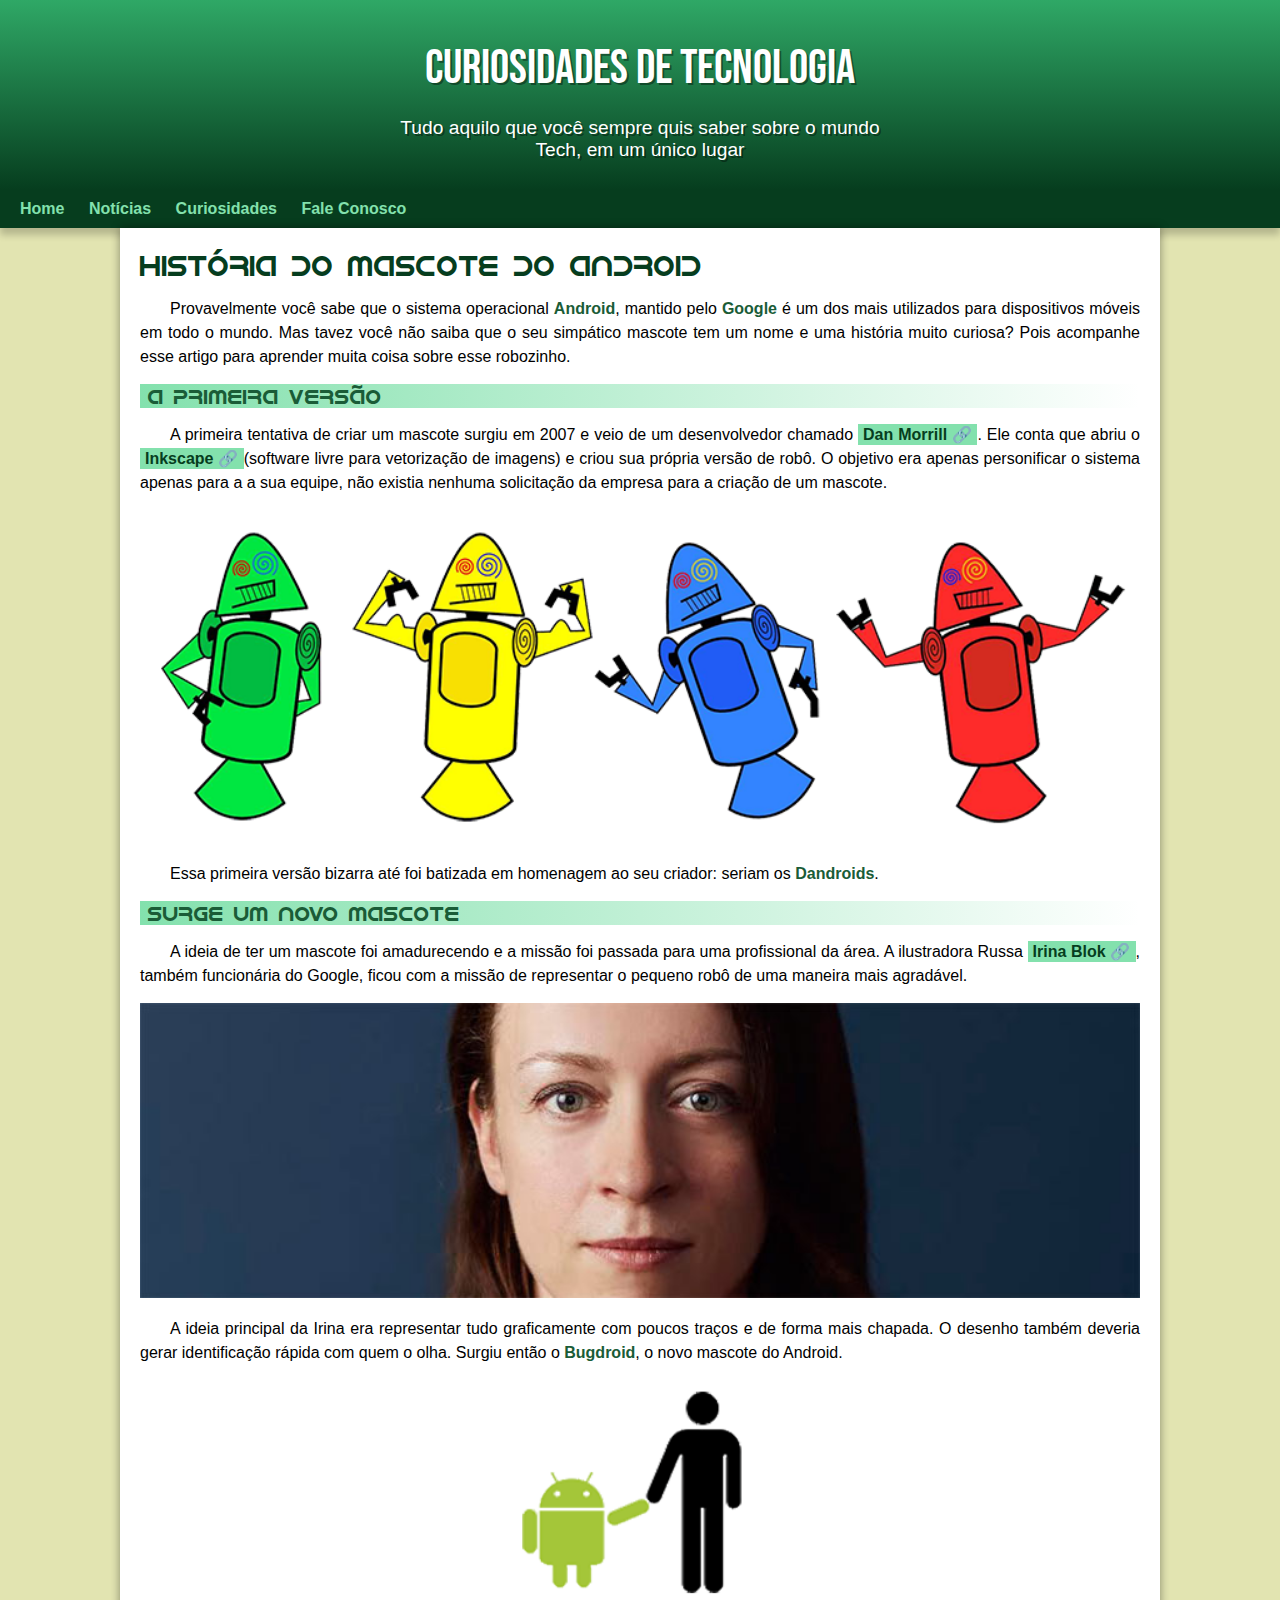
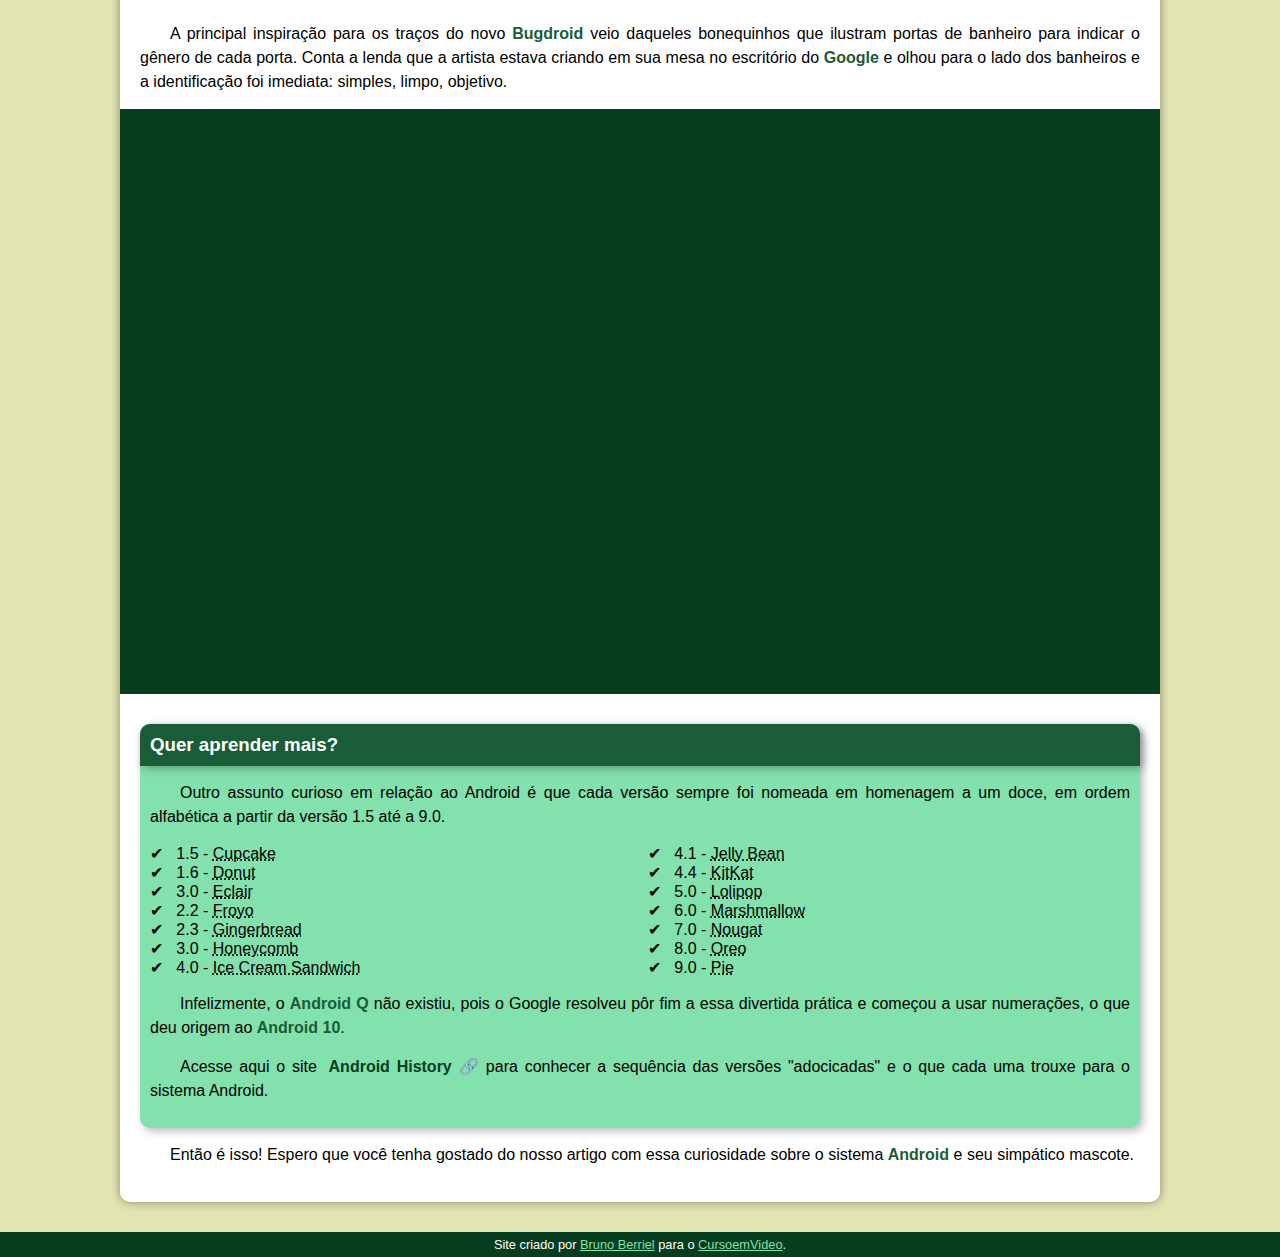
==== index.html @ 5ef76c6f "novo site" ====
<!DOCTYPE html>
<html lang="pt-br">
<head>
    <meta charset="UTF-8">
    <meta http-equiv="X-UA-Compatible" content="IE=edge">
    <meta name="viewport" content="width=device-width, initial-scale=1.0">
    <link rel="shortcut icon" href="imagens/favicon.ico" type="image/x-icon">
    <link rel="stylesheet" href="estilo/style.css">
    <title>História do Android</title>
</head>
<body>
    <header>
        <h1>Curiosidades de Tecnologia</h1>
        <p>Tudo aquilo que você sempre quis saber sobre o mundo Tech, em um único lugar</p>
    </header>
    <nav>
        <a href="#">Home</a>
        <a href="#">Notícias</a>
        <a href="#">Curiosidades</a>
        <a href="#">Fale Conosco</a>
    </nav>
    <main>
        <article>
            <h1>História do Mascote do Android</h1>

            <p>Provavelmente você sabe que o sistema operacional <strong>Android</strong>, mantido pelo <strong>Google</strong> é um dos mais utilizados para dispositivos móveis em todo o mundo. Mas tavez você não saiba que o seu simpático mascote tem um nome e uma história muito curiosa? Pois acompanhe esse artigo para aprender muita coisa sobre esse robozinho.</p>

            <h2>A primeira versão</h2>

            <p>A primeira tentativa de criar um mascote surgiu em 2007 e veio de um desenvolvedor chamado <a href="https://androidcommunity.com/dan-morrill-shows-us-the-android-mascot-that-almost-was-20130103/" class="externo">Dan Morrill</a>. Ele conta que abriu o <a href="https://inkscape.org/pt-br/" target="_blank" rel="external" class="externo">Inkscape</a>(software livre para vetorização de imagens) e criou sua própria versão de robô. O objetivo era apenas personificar o sistema apenas para a a sua equipe, não existia nenhuma solicitação da empresa para a criação de um mascote.</p>

            <picture>
                <source media="(max-width: 670px)" srcset="imagens/dan-droids-pq.png">
                <img src="imagens/dan-droids.png" alt="Primeiro mascote do Android">
            </picture>

            <p>Essa primeira versão bizarra até foi batizada em homenagem ao seu criador: seriam os <strong>Dandroids</strong>.</p>

            <h2>Surge um novo mascote</h2>

            <p>A ideia de ter um mascote foi amadurecendo e a missão foi passada para uma profissional da área. A ilustradora Russa <a href="https://www.irinablok.com/android" target="_blank" rel="external" class="externo">Irina Blok</a>, também funcionária do Google, ficou com a missão de representar o pequeno robô de uma maneira mais agradável.</p>

            <picture>
                <source media="(max-width: 670px)" srcset="imagens/irina-blok-pq.jpg">
                <img src="imagens/irina-blok.jpg" alt="Irina Blok, criadora do Bugdroid">
            </picture>

            <p>A ideia principal da Irina era representar tudo graficamente com poucos traços e de forma mais chapada. O desenho também deveria gerar identificação rápida com quem o olha. Surgiu então o <strong>Bugdroid</strong>, o novo mascote do Android.</p>

            <img src="imagens/bugdroid.png" class="pequena" alt="Bugdroid">

            <p>A principal inspiração para os traços do novo <strong>Bugdroid</strong> veio daqueles bonequinhos que ilustram portas de banheiro para indicar o gênero de cada porta. Conta a lenda que a artista estava criando em sua mesa no escritório do <strong>Google</strong> e olhou para o lado dos banheiros e a identificação foi imediata: simples, limpo, objetivo.</p>

            <div class="video">
                <iframe width="560" height="315" src="https://www.youtube.com/embed/l2UDgpLz20M" title="YouTube video player" frameborder="0" allow="accelerometer; autoplay; clipboard-write; encrypted-media; gyroscope; picture-in-picture" allowfullscreen></iframe>
            </div>
            
            <aside>
                <h3>Quer aprender mais?</h3>
                <p>Outro assunto curioso em relação ao Android é que cada versão sempre foi nomeada em homenagem a um doce, em ordem alfabética a partir da versão 1.5 até a 9.0.</p>
                <ul>
                    <li> 1.5 - <abbr title="Bolo de Copo">Cupcake</abbr></li>
                    <li> 1.6 - <abbr title="Rosquinha">Donut</abbr></li>
                    <li> 3.0 - <abbr title="Bomba">Eclair</abbr></li>
                    <li> 2.2 - <abbr title="Iogurte Congelado">Froyo</abbr></li>
                    <li> 2.3 - <abbr title="Biscoito de Gengibre">Gingerbread</abbr></li>
                    <li> 3.0 - <abbr title="Favo de Mel">Honeycomb</abbr></li>
                    <li> 4.0 - <abbr title="Sanduíche de Sorvete">Ice Cream Sandwich</abbr></li>
                    <li> 4.1 - <abbr title="Jujuba">Jelly Bean</abbr></li>
                    <li> 4.4 - <abbr title="KitKat">KitKat</abbr></li>
                    <li> 5.0 - <abbr title="Pirulito">Lolipop</abbr></li>
                    <li> 6.0 - <abbr title="Marshmallow">Marshmallow</abbr></li>
                    <li> 7.0 - <abbr title="Torrone">Nougat</abbr></li>
                    <li> 8.0 - <abbr title="Oreo">Oreo</abbr></li>
                    <li> 9.0 - <abbr title="Torta">Pie</abbr></li>
                </ul>
                <p>Infelizmente, o <strong>Android Q</strong> não existiu, pois o Google resolveu pôr fim a essa divertida prática e começou a usar numerações, o que deu origem ao <strong>Android 10</strong>.</p>
                <p>Acesse aqui o site <a href="https://www.android.com/intl/en_uk/history/#/donut" target="_blank" rel="external" class="externo">Android History</a>para conhecer a sequência das versões "adocicadas" e o que cada uma trouxe para o sistema Android.</p>
            </aside>          

            <P>Então é isso! Espero que você tenha gostado do nosso artigo com essa curiosidade sobre o sistema <strong>Android</strong> e seu simpático mascote.</P>                           
        </article>
    </main>
    <footer>
        <p>Site criado por <a href="https://brunoberriel.github.io/" target="_blank" rel="external">Bruno Berriel</a> para o <a href="https://www.youtube.com/cursoemvideo" target="_blank" rel="external">CursoemVideo</a>.</p>
    </footer>
</body>
</html>
---- estilo/style.css ----
@charset "UTF-8";

@import url('https://fonts.googleapis.com/css2?family=Bebas+Neue&display=swap');

@font-face {
    font-family: 'Android';
    src: url('../fontes/idroid.otf') format('opentype');
    font-weight: normal;
}

/* cores utilizadas => green lighter to stronger
#c5ebd6
#83e1ad
#3ddc84
#2fa866
#1a5c37
#063d1e
*/

/*referências para todo o documento*/
:root {
    --cor0:#e2e4b1;
    --cor1:#83e1ad;
    --cor2:#3ddc84;
    --cor3:#2fa866;
    --cor4:#1a5c37;
    --cor5:#063d1e;

    --fonte-padrao: Arial, Verdana, Helvetica, sans-serif;
    --fonte-destaque: 'Bebas Neue', cursive;
    --fonte-android: 'Android', cursive;
}

/*configurações globais (zerando parâmentros preestabelecidos)*/ 
* {
    margin: 0px;
    padding: 0px;    
}

body{
    background-color: var(--cor0); /*cor de fundo*/
    font-family: var(--fonte-padrao); 
}

/*adicionando emoji após link externo (lembrar de colocar classe nos links html)*/
a.externo::after {
    content: '\00A0\1F517';
}

header{
    background-image: linear-gradient(to bottom, var(--cor3), var(--cor5)); /*gradiente*/
    min-height: 150px; /*altura mínima do cabeçalho*/
    text-align: center; /*centralizando texto*/
    padding-top: 40px; /*distância topo da tela até h1*/
}

header h1 {
    color: white;
    font-family: var(--fonte-destaque);
    font-size: 3em;
    font-weight: normal;
    margin-bottom: 20px; /*aumentando distância entre h1 e p*/
    text-shadow: 2px 2px 0px rgba(0, 0, 0, 0.400); /*sombra texto*/
}

header p {
    font-family: var(--fonte-padrao);
    font-size: 1.2em;
    color: white;
    max-width: 500px; /*acertando texto com tela menor*/
    padding-right: 10px; /*distância entre limite lateral direito e letra*/
    padding-left: 10px; /*distância entre limite lateral esquerdo e letra*/
    margin: auto; /*deixa texto centralizado*/
    margin-bottom: 30px;
    text-shadow: 2px 2px 0px rgba(0, 0, 0, 0.400);
}

nav {
    background-color: var(--cor5);
    padding: 10px;
    box-shadow: 0px 7px 7px rgba(0, 0, 0, 0.200); /*sombra no bloco*/
}

nav a {
    color: var(--cor1);
    padding: 10px;
    border-radius: 5px;
    text-decoration: none; /*para perder sublinhado*/
    font-weight: bold;
    transition-duration: 0.5s; /*ao passar o mouse por cima, demora 0.5s na transição*/
}

/*hover: quando passa o mouse em cima*/
nav a:hover {
    background-color: var(--cor3);
    color: var(--cor5);
}

main{
    min-width: 300px; /*tamanho ajustavel para celulares*/
    max-width: 1000px; /*maior tamanho tela*/
    margin: auto;
    margin-bottom: 30px; /*setando distância entre main e footer*/
    padding: 20px; /*ajustando limites*/
    background-color: white;
    box-shadow: 0px 0px 10px rgba(0, 0, 0, 0.411); /*colocando sombra*/
    border-bottom-right-radius: 10px; /*arredondando canto direito inferior*/
    border-bottom-left-radius: 10px; /*arredondando canto esquerdo inferior*/
}

main h1 {
    color: var(--cor5);
    font-family: var(--fonte-android);  
    font-weight: normal;  
    font-size: 1.8em;
}

main h2{
    font-family: var(--fonte-android);
    color:var(--cor4);
    font-size: 1.3em;
    font-weight: normal;
    background-image: linear-gradient(to right, var(--cor1), transparent);
    text-indent: 8px;
}

main p {
    margin: 15px 0px; /*ordem top-bottom right-left ... aumenta distância entre parágrafos*/
    text-align: justify;
    text-indent: 30px; /*espaço primeira palavra do parágrafo*/
    line-height: 1.5em; /*espaço entre linhas*/
}

main strong {
    color: var(--cor4);
    font-weight: bold;
}

main a {
    text-decoration: none;
    font-weight: bold;
    color: var(--cor5);
    background-color:var(--cor1);
    padding: 2px 5px;
}

main a:hover {
    text-decoration: underline;
    color:var(--cor4);
}

main img {
    width: 100%; /*ajustando imagens de acordo com o tamanho do main*/
}

main img.pequena {
    max-width: 350px; /*imagem muito grande, ajustando ao main*/
    display: block; /*centralizando imagem com display e margin*/
    margin: auto;
}

/*gambiarra para deixar video centralizado*/
div.video {
    background-color: var(--cor5);
    margin: 0px -20px 30px -20px;
    padding: 20px;
    padding-bottom: 56.5%;
    position: relative;
}

div.video iframe {
    position: absolute;
    top: 5%; /*distância entre topo do video com o limite do fundo*/
    left: 5%; /*distância entre o canto esquerdo do video com o limite do fundo*/
    width: 90%; /*ajustando video em relação ao fundo*/
    height: 90%; /*ajustando video em relação ao fundo*/
}

aside {
    background-color: var(--cor1);
    padding: 10px;
    border-radius: 10px;
    box-shadow: 3px 3px 8px rgba(0, 0, 0, 0.281);
}

aside h3 {
    background-color: var(--cor4);
    color: white;
    padding: 10px;
    margin: -10px -10px 0px -10px; /*sinal de negativo qndo a margem for para fora*/
    border-radius: 10px 10px 0px 0px;
    box-shadow: 3px 3px 8px rgba(0, 0, 0, 0.281);
}

aside ul {
    list-style-type: '\2714\00A0\00A0'; /*substitui a bolinha pelo emoji desejado. 00A0 => espaço entre emoji e entidade*/ /*não é compatível com todo navegador*/
    list-style-position: inside; /*bolinha para o lado de dentro*/
    columns: 2; /*número de colunas desejadas*/

}

footer {
    background-color: var(--cor5);
    color: white;
    text-align: center;
    font-size: 0.8em;
    padding: 5px;
}

footer a {
    text-decoration: underline;
    color:var(--cor1);
}
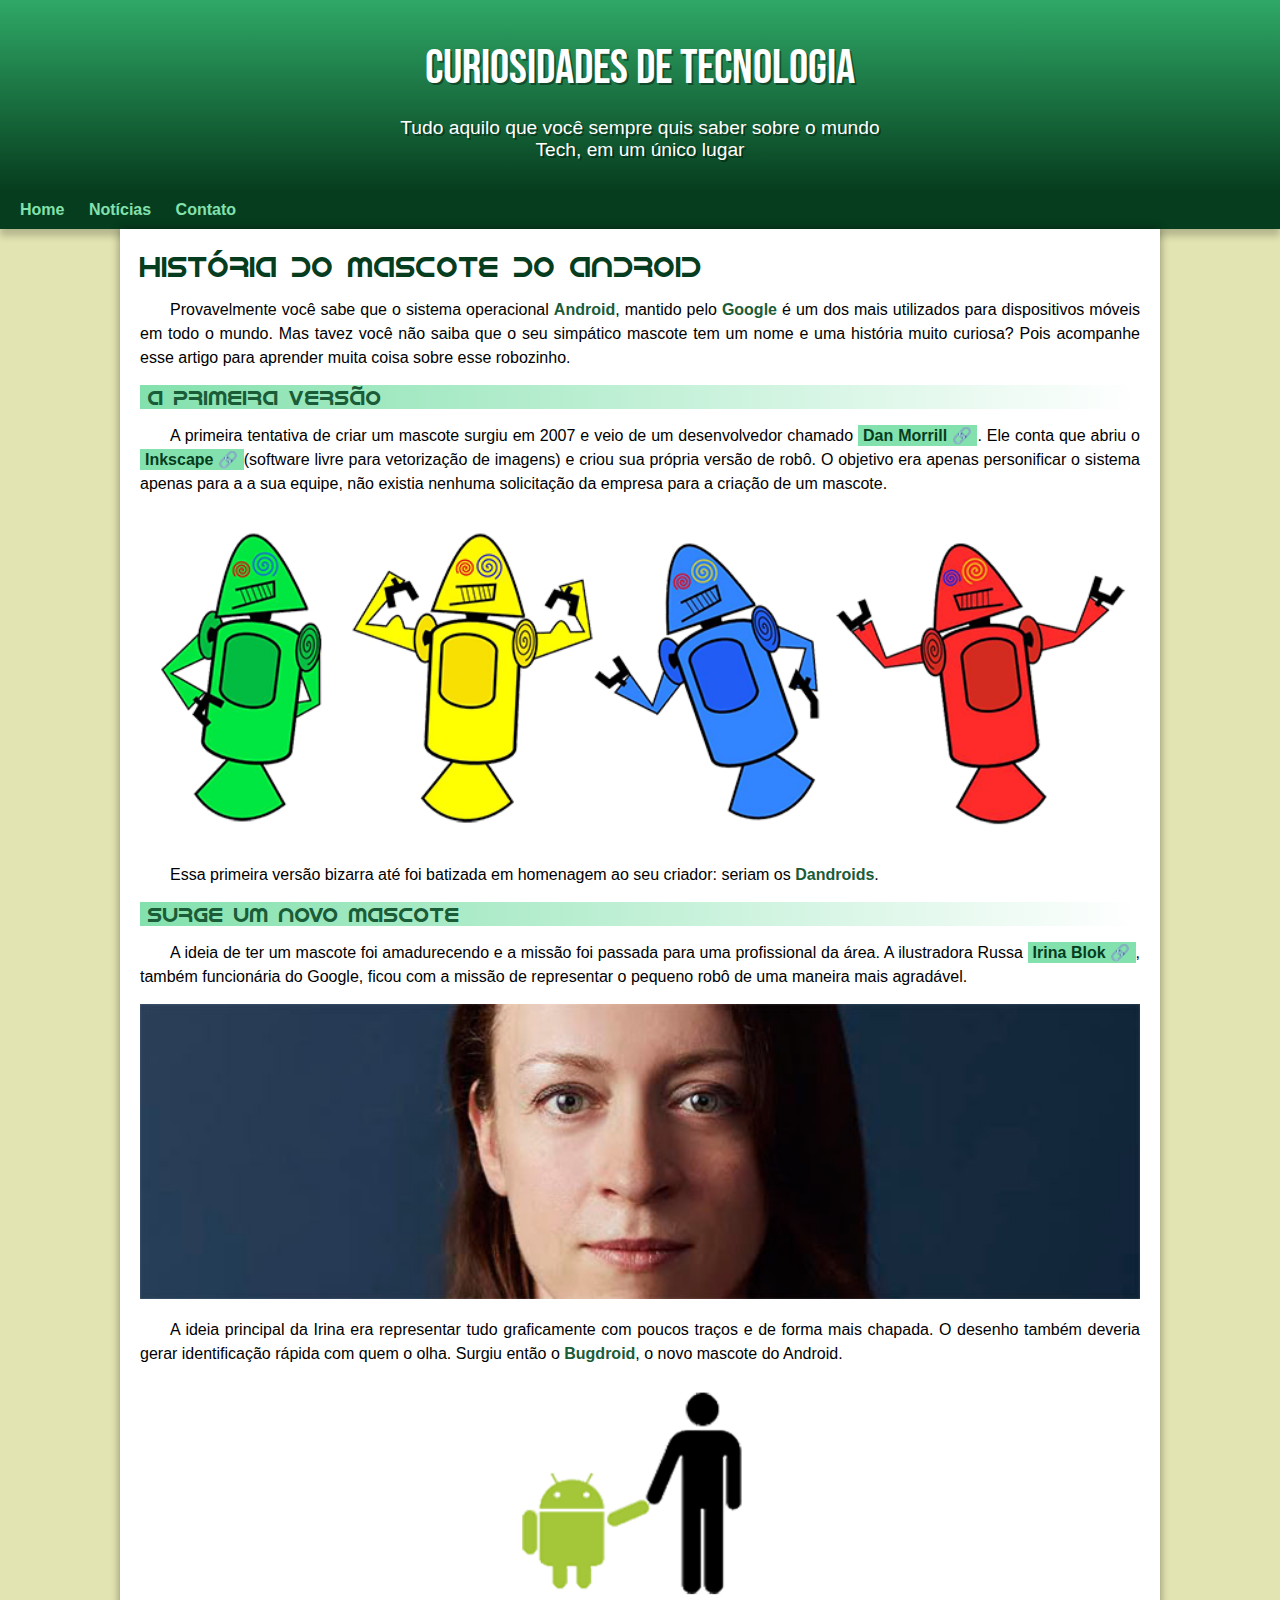
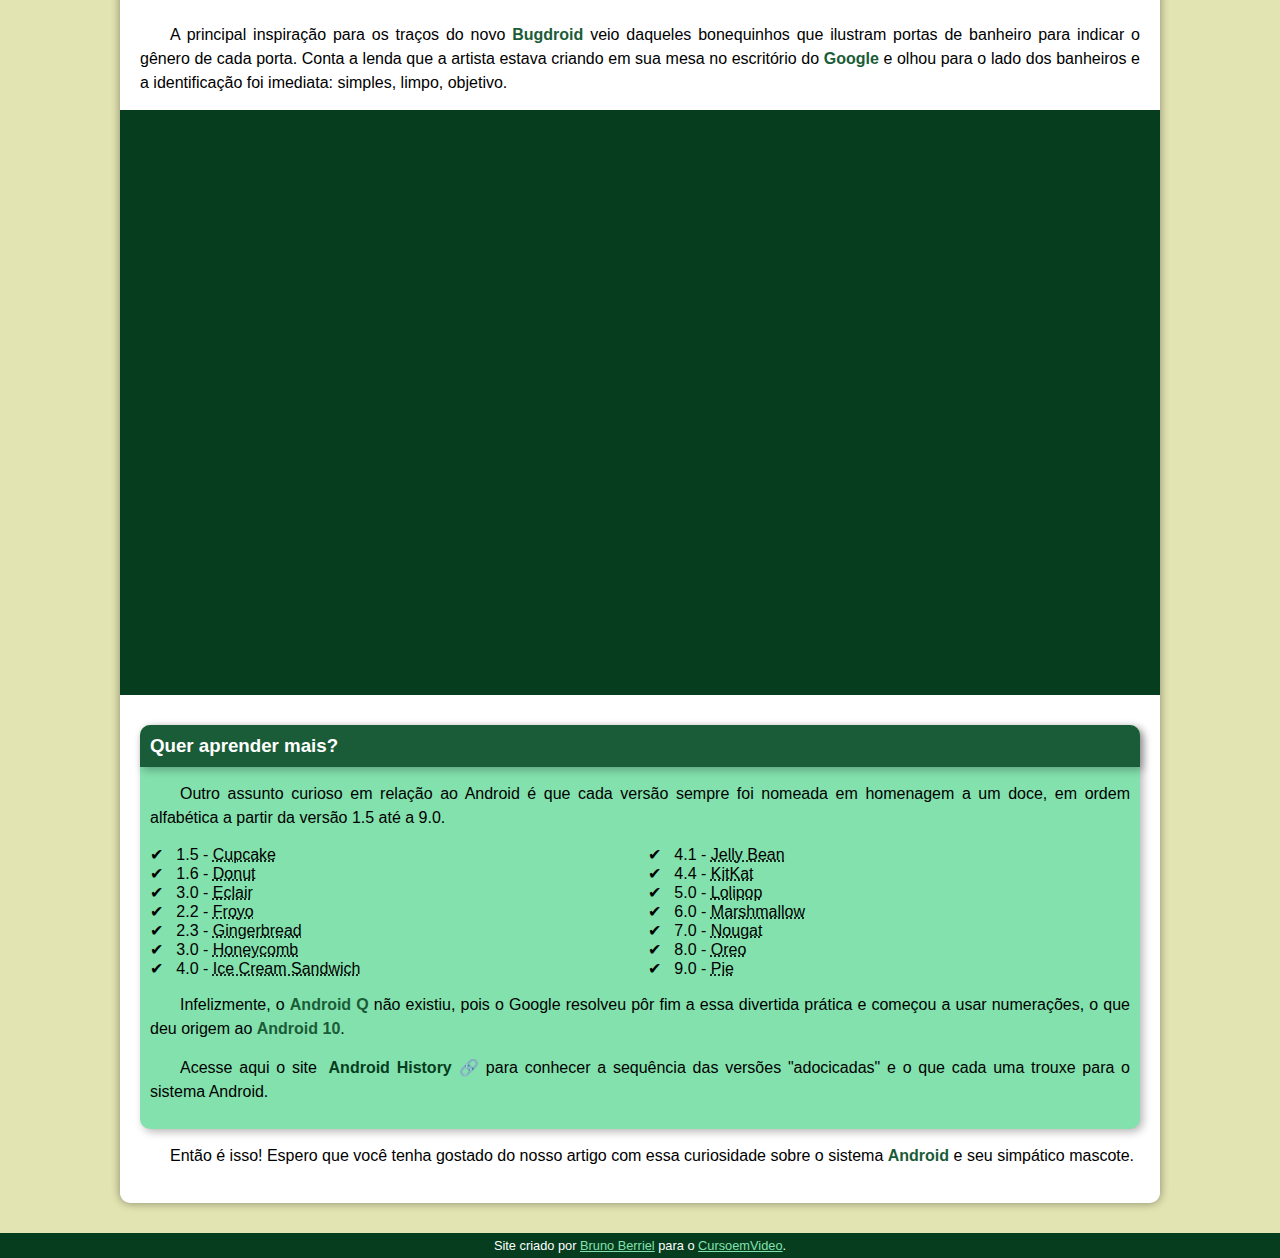
==== commit bab46017: "problema padding corrigido" ====
--- a/index.html
+++ b/index.html
@@ -16,8 +16,7 @@
     <nav>
         <a href="#">Home</a>
         <a href="#">Notícias</a>
-        <a href="#">Curiosidades</a>
-        <a href="#">Fale Conosco</a>
+        <a href="#">Contato</a>
     </nav>
     <main>
         <article>
--- a/estilo/style.css
+++ b/estilo/style.css
@@ -17,7 +17,7 @@
 #063d1e
 */
 
-/*referências para todo o documento*/
+/*root => referências para todo o documento*/
 :root {
     --cor0:#e2e4b1;
     --cor1:#83e1ad;
@@ -31,7 +31,7 @@
     --fonte-android: 'Android', cursive;
 }
 
-/*configurações globais (zerando parâmentros preestabelecidos)*/ 
+/* * => configurações globais (zerando parâmentros preestabelecidos)*/ 
 * {
     margin: 0px;
     padding: 0px;    
@@ -71,7 +71,7 @@
     padding-right: 10px; /*distância entre limite lateral direito e letra*/
     padding-left: 10px; /*distância entre limite lateral esquerdo e letra*/
     margin: auto; /*deixa texto centralizado*/
-    margin-bottom: 30px;
+    padding-bottom: 30px;
     text-shadow: 2px 2px 0px rgba(0, 0, 0, 0.400);
 }
 
